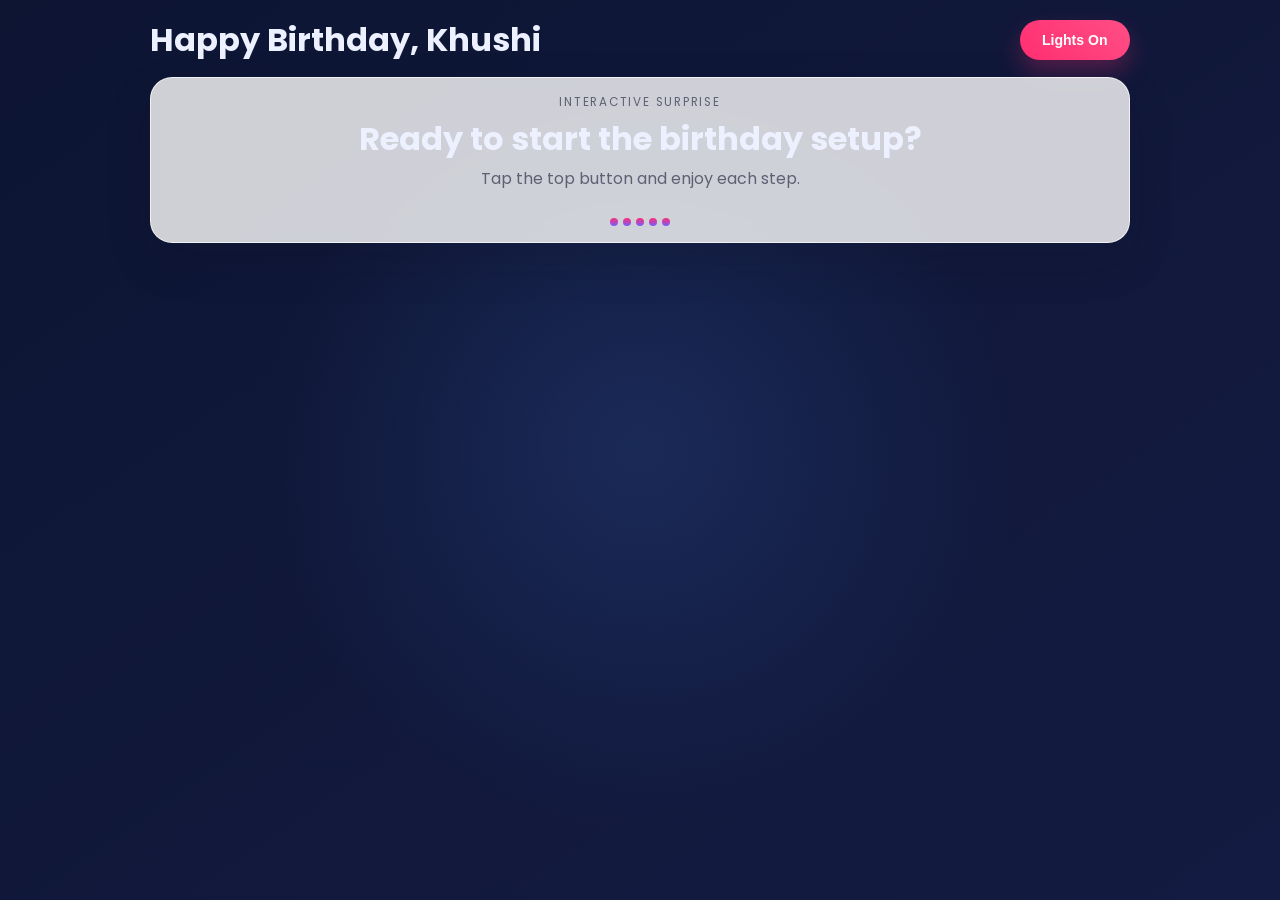
==== surprise.html @ dc4fbe09 "Build interactive birthday surprise site with multi-page flow" ====
<!DOCTYPE html>
<html lang="en">
<head>
  <meta charset="UTF-8" />
  <meta name="viewport" content="width=device-width, initial-scale=1.0" />
  <meta name="description" content="Interactive birthday experience for Khushi" />
  <title>Happy Birthday Khushi</title>
  <link rel="preconnect" href="https://fonts.googleapis.com" />
  <link rel="preconnect" href="https://fonts.gstatic.com" crossorigin />
  <link href="https://fonts.googleapis.com/css2?family=Poppins:wght@400;500;600;700&display=swap" rel="stylesheet" />
  <link rel="stylesheet" href="styles.css" />
</head>
<body data-page="surprise" class="surprise-page dim">
  <div class="rose-layer" id="rose-layer" aria-hidden="true"></div>
  <div class="petal-layer" id="petal-layer" aria-hidden="true"></div>

  <main class="party-stage">
    <header class="party-top">
      <h2>Happy Birthday, Khushi</h2>
      <button class="btn small" id="action-btn">Lights On</button>
    </header>

    <section class="center-panel" id="center-panel">
      <p class="mini-label">Interactive Surprise</p>
      <h3 id="step-title">Ready to start the birthday setup?</h3>
      <p id="step-hint">Tap the top button and enjoy each step.</p>
      <div class="status-wave" id="status-wave" aria-hidden="true">
        <span></span><span></span><span></span><span></span><span></span>
      </div>
    </section>

    <section class="decor-zone" id="decor-zone">
      <div class="banner" id="banner">HAPPY BIRTHDAY</div>
      <div class="balloon-zone" id="balloon-zone"></div>

      <article class="cake-card" id="cake-card">
        <div class="cake">
          <span class="candle"></span>
          <span class="flame"></span>
          <span class="layer top"></span>
          <span class="layer mid"></span>
          <span class="layer bottom"></span>
        </div>
      </article>

      <div class="final-row" id="final-row">
        <article class="media-card" id="media-card">
          <h4>Memory Highlights</h4>
          <div class="media-frame" id="media-frame"></div>
          <div class="media-actions">
            <button class="btn small" id="media-prev">Prev</button>
            <button class="btn small" id="media-next">Next</button>
          </div>
        </article>
      </div>
    </section>
  </main>

  <script src="script.js"></script>
</body>
</html>
---- styles.css ----
:root {
  --bg-soft: #f9f1f6;
  --bg-mid: #f2e5ef;
  --bg-dark-1: #0d1533;
  --bg-dark-2: #141b42;
  --ink: #20222e;
  --muted: #5f6073;
  --pink: #ff2e72;
  --purple: #785cff;
  --blue: #2196ff;
  --glass: rgba(255, 255, 255, 0.8);
  --card-shadow: 0 18px 45px rgba(17, 18, 39, 0.16);
}

* {
  margin: 0;
  padding: 0;
  box-sizing: border-box;
}

html,
body {
  width: 100%;
  height: 100%;
  overflow: hidden;
}

body {
  font-family: "Poppins", sans-serif;
  transition: background 0.8s ease;
}

body.bright {
  background: radial-gradient(circle at 20% 15%, #fff8fc 0, transparent 34%),
              radial-gradient(circle at 85% 18%, #f8e9f5 0, transparent 34%),
              linear-gradient(145deg, var(--bg-soft), var(--bg-mid));
  color: var(--ink);
}

body.dim {
  background: radial-gradient(circle at center, #1a2a58 0, transparent 48%),
              linear-gradient(145deg, var(--bg-dark-1), var(--bg-dark-2));
  color: #ecf0ff;
}

.rose-layer,
.petal-layer {
  position: fixed;
  inset: 0;
  pointer-events: none;
  overflow: hidden;
  z-index: 0;
}

.rose {
  position: absolute;
  top: -14vh;
  border-radius: 50%;
  opacity: 0.18;
  background:
    radial-gradient(circle at 50% 50%, rgba(255, 174, 201, 0.95) 0 16%, transparent 17%),
    radial-gradient(circle at 35% 35%, rgba(255, 94, 145, 0.78) 0 22%, transparent 23%),
    radial-gradient(circle at 65% 35%, rgba(255, 94, 145, 0.76) 0 22%, transparent 23%),
    radial-gradient(circle at 35% 65%, rgba(255, 94, 145, 0.75) 0 22%, transparent 23%),
    radial-gradient(circle at 65% 65%, rgba(255, 94, 145, 0.75) 0 22%, transparent 23%),
    radial-gradient(circle at 50% 50%, rgba(156, 20, 65, 0.55) 0 70%, transparent 72%);
  animation: roseFloat linear forwards;
}

.petal {
  position: absolute;
  top: -12vh;
  width: 12px;
  height: 14px;
  border-radius: 70% 30% 70% 30%;
  background: radial-gradient(circle at 30% 30%, #ffd4e2, #ff4f86 66%);
  opacity: 0.72;
  animation: fall linear forwards;
}

.entry-stage,
.party-stage {
  position: relative;
  z-index: 2;
  width: 100%;
  height: 100%;
}

.message-stage {
  position: relative;
  z-index: 2;
  width: 100%;
  height: 100%;
  display: grid;
  place-items: center;
  padding: 1rem;
}

.entry-stage {
  display: grid;
  place-items: center;
  padding: 1rem;
}

.entry-card,
.center-panel,
.cake-card,
.message-card,
.media-card {
  background: var(--glass);
  backdrop-filter: blur(8px);
  border: 1px solid rgba(255, 255, 255, 0.7);
  border-radius: 22px;
  box-shadow: var(--card-shadow);
}

.entry-card {
  width: min(560px, 92vw);
  text-align: center;
  padding: 1.6rem;
  animation: rise 0.7s ease;
}

.spark-icon {
  font-size: 1.8rem;
  margin-bottom: 0.35rem;
}

.entry-card h1 {
  font-size: clamp(1.55rem, 4.5vw, 2.35rem);
  margin-bottom: 0.45rem;
}

.entry-card p {
  color: var(--muted);
  margin-bottom: 1rem;
}

.entry-actions {
  display: flex;
  justify-content: center;
  gap: 0.65rem;
}

.btn {
  border: 0;
  border-radius: 999px;
  font-weight: 600;
  font-size: 0.95rem;
  cursor: pointer;
  transition: transform 0.2s ease, box-shadow 0.2s ease, opacity 0.2s ease;
}

.btn:hover {
  transform: translateY(-2px) scale(1.02);
}

.btn-yes,
#action-btn {
  background: linear-gradient(45deg, #ff2e72, #ff4e85);
  color: #fff;
  padding: 0.75rem 1.4rem;
  box-shadow: 0 12px 24px rgba(255, 46, 114, 0.28);
}

.btn-no {
  background: linear-gradient(45deg, #6d57ff, #7f65ff);
  color: #fff;
  padding: 0.75rem 1.5rem;
}

.btn.small {
  padding: 0.62rem 1.15rem;
  font-size: 0.88rem;
}

.go-next {
  animation: zoomOut 0.65s ease forwards;
}

.party-stage {
  display: grid;
  grid-template-rows: auto auto 1fr;
  gap: 0.8rem;
  padding: 1rem;
}

.party-top {
  width: min(980px, 96vw);
  margin: 0 auto;
  display: flex;
  justify-content: space-between;
  align-items: center;
}

.party-top h2 {
  font-size: clamp(1.08rem, 3.4vw, 2rem);
}

.center-panel {
  width: min(980px, 96vw);
  margin: 0 auto;
  text-align: center;
  padding: 1rem;
}

.mini-label {
  text-transform: uppercase;
  letter-spacing: 0.15em;
  font-size: 0.74rem;
  color: #a06a7d;
  margin-bottom: 0.25rem;
}

.center-panel h3 {
  font-size: clamp(1.25rem, 3.6vw, 2rem);
  margin-bottom: 0.2rem;
}

.center-panel p {
  color: var(--muted);
}

.status-wave {
  margin: 0.7rem auto 0;
  width: min(260px, 70vw);
  display: flex;
  justify-content: center;
  align-items: flex-end;
  gap: 0.32rem;
  height: 24px;
}

.status-wave span {
  width: 8px;
  border-radius: 999px;
  background: linear-gradient(180deg, #ff2e72, #785cff);
  height: 8px;
  animation: wave 1s ease-in-out infinite;
}

.status-wave span:nth-child(2) { animation-delay: 0.12s; }
.status-wave span:nth-child(3) { animation-delay: 0.24s; }
.status-wave span:nth-child(4) { animation-delay: 0.36s; }
.status-wave span:nth-child(5) { animation-delay: 0.48s; }

.decor-zone {
  width: min(980px, 96vw);
  margin: 0 auto;
  position: relative;
  height: 100%;
  overflow: hidden;
}

.banner {
  width: fit-content;
  margin: 0.3rem auto 0;
  padding: 0.55rem 1rem;
  border-radius: 999px;
  background: linear-gradient(45deg, #20b2aa, #95b300);
  color: #fff;
  font-weight: 700;
  letter-spacing: 0.08em;
  opacity: 0;
  transform: translateY(-20px);
  transition: all 0.45s ease;
}

.banner.show {
  opacity: 1;
  transform: translateY(0);
}

.balloon-zone {
  position: absolute;
  inset: 0;
  pointer-events: none;
}

.balloon {
  position: absolute;
  bottom: -12%;
  width: 32px;
  height: 42px;
  border-radius: 50% 50% 45% 45%;
  box-shadow: inset -6px -8px 0 rgba(255, 255, 255, 0.25);
  animation: balloonUp linear forwards;
}

.balloon::after {
  content: "";
  position: absolute;
  width: 1px;
  height: 34px;
  background: rgba(255, 255, 255, 0.5);
  left: 50%;
  top: 100%;
}

.cake-card,
.message-card,
.media-card {
  width: min(720px, 100%);
  margin: 0.9rem auto 0;
  padding: 0.95rem;
  display: none;
  animation: popIn 0.45s ease;
}

.cake-card.show,
.message-card.show,
.media-card.show {
  display: block;
}

.final-row {
  position: absolute;
  left: 0;
  right: 0;
  bottom: 0.6rem;
  display: grid;
  grid-template-columns: minmax(280px, 720px);
  justify-content: center;
  gap: 0.75rem;
  align-items: end;
  pointer-events: none;
}

.final-row .message-card,
.final-row .media-card {
  margin: 0;
  width: 100%;
  min-height: 200px;
  pointer-events: auto;
}

.cake {
  position: relative;
  margin: 0 auto;
  width: 220px;
  height: 180px;
}

.layer {
  position: absolute;
  left: 50%;
  transform: translateX(-50%);
  border-radius: 10px;
}

.layer.bottom {
  bottom: 0;
  width: 220px;
  height: 58px;
  background: #ff9fba;
}

.layer.mid {
  bottom: 50px;
  width: 180px;
  height: 52px;
  background: #ff76a2;
}

.layer.top {
  bottom: 95px;
  width: 140px;
  height: 46px;
  background: #ff4f86;
}

.candle {
  position: absolute;
  width: 12px;
  height: 34px;
  left: 50%;
  transform: translateX(-50%);
  top: 25px;
  background: #fff;
  border-radius: 6px;
}

.flame {
  position: absolute;
  width: 16px;
  height: 22px;
  left: 50%;
  transform: translateX(-50%);
  top: 4px;
  border-radius: 50% 50% 55% 55%;
  background: radial-gradient(circle, #ffe89c 0 40%, #ff9f1c 60%);
  animation: flicker 0.8s ease-in-out infinite;
}

.flame.off {
  opacity: 0;
}

.message-card h4,
.media-card h4 {
  margin-bottom: 0.35rem;
  font-size: 1.05rem;
}

.message-card p {
  color: var(--muted);
  line-height: 1.7;
}

.media-frame {
  width: 100%;
  height: min(36vh, 270px);
  overflow: hidden;
  border-radius: 14px;
  background: #15081a;
}

.media-frame img,
.media-frame video {
  width: 100%;
  height: 100%;
  object-fit: cover;
}

.media-actions {
  display: flex;
  justify-content: center;
  gap: 0.5rem;
  margin-top: 0.55rem;
}

.music-note {
  position: fixed;
  font-size: 1.4rem;
  color: #ffd86f;
  pointer-events: none;
  animation: noteUp 1.6s ease forwards;
  z-index: 4;
}

.message-final-card {
  width: min(760px, 94vw);
  background: var(--glass);
  border: 1px solid rgba(255, 255, 255, 0.72);
  border-radius: 22px;
  box-shadow: var(--card-shadow);
  backdrop-filter: blur(8px);
  padding: clamp(1rem, 3.6vw, 1.6rem);
  text-align: center;
  animation: popIn 0.5s ease;
}

.message-final-card h1 {
  font-size: clamp(1.5rem, 5vw, 2.5rem);
  margin-bottom: 0.45rem;
}

.message-final-card p {
  color: var(--muted);
  line-height: 1.7;
}

.message-actions {
  margin-top: 1rem;
  display: flex;
  justify-content: center;
  gap: 0.6rem;
  flex-wrap: wrap;
}

.message-actions .btn {
  padding: 0.72rem 1.2rem;
  background: linear-gradient(45deg, #ff2e72, #7a64ff);
  color: #fff;
  box-shadow: 0 10px 22px rgba(98, 72, 255, 0.24);
}

.confetti {
  position: fixed;
  width: 10px;
  height: 10px;
  border-radius: 2px;
  pointer-events: none;
  z-index: 6;
  animation: confettiPop 0.95s ease-out forwards;
}

@keyframes rise {
  from { opacity: 0; transform: translateY(24px); }
  to { opacity: 1; transform: translateY(0); }
}

@keyframes zoomOut {
  to { opacity: 0; transform: scale(1.15); }
}

@keyframes fall {
  to {
    transform: translateY(115vh) rotate(420deg);
    opacity: 0.12;
  }
}

@keyframes roseFloat {
  0% { transform: translateY(0) scale(0.8); opacity: 0; }
  15% { opacity: 0.2; }
  100% { transform: translateY(120vh) rotate(110deg) scale(1.2); opacity: 0; }
}

@keyframes balloonUp {
  from { transform: translateY(0) rotate(-3deg); }
  to { transform: translateY(-130vh) rotate(7deg); opacity: 0; }
}

@keyframes flicker {
  0%, 100% { transform: translateX(-50%) scale(1); }
  50% { transform: translateX(-50%) scale(1.08); }
}

@keyframes popIn {
  from { opacity: 0; transform: scale(0.95); }
  to { opacity: 1; transform: scale(1); }
}

@keyframes wave {
  0%, 100% { height: 8px; opacity: 0.75; }
  50% { height: 22px; opacity: 1; }
}

@keyframes noteUp {
  from { opacity: 0.95; transform: translateY(0) scale(0.9); }
  to { opacity: 0; transform: translateY(-90px) scale(1.3); }
}

@keyframes confettiPop {
  from {
    opacity: 1;
    transform: translate(0, 0) scale(1) rotate(0deg);
  }
  to {
    opacity: 0;
    transform: translate(var(--dx), var(--dy)) scale(0.2) rotate(360deg);
  }
}

@media (max-width: 760px) {
  .party-top {
    flex-direction: column;
    gap: 0.5rem;
  }

  .entry-card,
  .center-panel {
    padding: 1rem;
  }

  .entry-actions {
    flex-wrap: wrap;
  }

  .btn {
    font-size: 0.86rem;
  }

  .btn-yes,
  .btn-no,
  #action-btn {
    padding: 0.62rem 1rem;
  }

  .media-frame {
    height: 27vh;
  }

  .cake {
    transform: scale(0.88);
    transform-origin: top center;
  }

  .final-row {
    position: static;
    grid-template-columns: 1fr;
    margin-top: 0.75rem;
    gap: 0.6rem;
  }

  .final-row .message-card,
  .final-row .media-card {
    min-height: auto;
  }
}
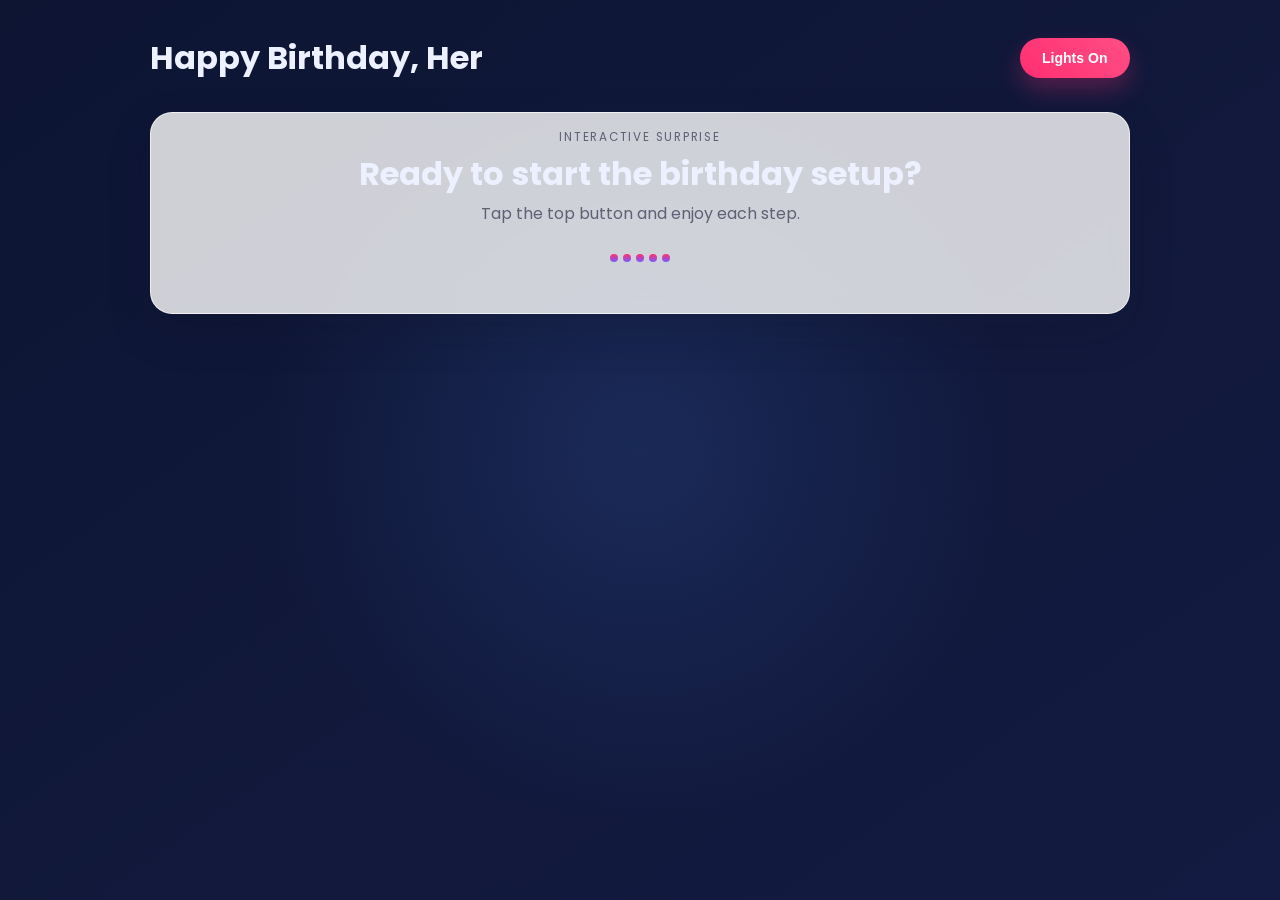
==== commit 8ac3d03c: "Rename Khushi to Her and remove all photo/video sections" ====
--- a/surprise.html
+++ b/surprise.html
@@ -3,8 +3,8 @@
 <head>
   <meta charset="UTF-8" />
   <meta name="viewport" content="width=device-width, initial-scale=1.0" />
-  <meta name="description" content="Interactive birthday experience for Khushi" />
-  <title>Happy Birthday Khushi</title>
+  <meta name="description" content="Interactive birthday experience for Her" />
+  <title>Happy Birthday Her</title>
   <link rel="preconnect" href="https://fonts.googleapis.com" />
   <link rel="preconnect" href="https://fonts.gstatic.com" crossorigin />
   <link href="https://fonts.googleapis.com/css2?family=Poppins:wght@400;500;600;700&display=swap" rel="stylesheet" />
@@ -16,7 +16,7 @@
 
   <main class="party-stage">
     <header class="party-top">
-      <h2>Happy Birthday, Khushi</h2>
+      <h2>Happy Birthday, Her</h2>
       <button class="btn small" id="action-btn">Lights On</button>
     </header>
 
@@ -43,16 +43,6 @@
         </div>
       </article>
 
-      <div class="final-row" id="final-row">
-        <article class="media-card" id="media-card">
-          <h4>Memory Highlights</h4>
-          <div class="media-frame" id="media-frame"></div>
-          <div class="media-actions">
-            <button class="btn small" id="media-prev">Prev</button>
-            <button class="btn small" id="media-next">Next</button>
-          </div>
-        </article>
-      </div>
     </section>
   </main>
 
--- a/styles.css
+++ b/styles.css
@@ -21,13 +21,18 @@
 html,
 body {
   width: 100%;
-  height: 100%;
-  overflow: hidden;
+  min-height: 100%;
+  overflow-x: hidden;
 }
 
 body {
   font-family: "Poppins", sans-serif;
   transition: background 0.8s ease;
+}
+
+body.surprise-page,
+body.message-page {
+  overflow-y: auto;
 }
 
 body.bright {
@@ -83,7 +88,7 @@
   position: relative;
   z-index: 2;
   width: 100%;
-  height: 100%;
+  min-height: 100vh;
 }
 
 .message-stage {
@@ -180,7 +185,7 @@
 
 .party-stage {
   display: grid;
-  grid-template-rows: auto auto 1fr;
+  grid-template-rows: auto auto auto;
   gap: 0.8rem;
   padding: 1rem;
 }
@@ -248,8 +253,8 @@
   width: min(980px, 96vw);
   margin: 0 auto;
   position: relative;
-  height: 100%;
-  overflow: hidden;
+  min-height: 58vh;
+  overflow: visible;
 }
 
 .banner {
@@ -409,7 +414,9 @@
 
 .media-frame {
   width: 100%;
-  height: min(36vh, 270px);
+  height: auto;
+  aspect-ratio: 4 / 5;
+  max-height: 72vh;
   overflow: hidden;
   border-radius: 14px;
   background: #15081a;
@@ -419,7 +426,8 @@
 .media-frame video {
   width: 100%;
   height: 100%;
-  object-fit: cover;
+  object-fit: contain;
+  background: #140717;
 }
 
 .media-actions {
@@ -569,7 +577,7 @@
   }
 
   .media-frame {
-    height: 27vh;
+    max-height: 64vh;
   }
 
   .cake {
@@ -588,4 +596,10 @@
   .final-row .media-card {
     min-height: auto;
   }
-}
+
+  .decor-zone {
+    min-height: auto;
+    overflow: visible;
+    padding-bottom: 0.8rem;
+  }
+}
